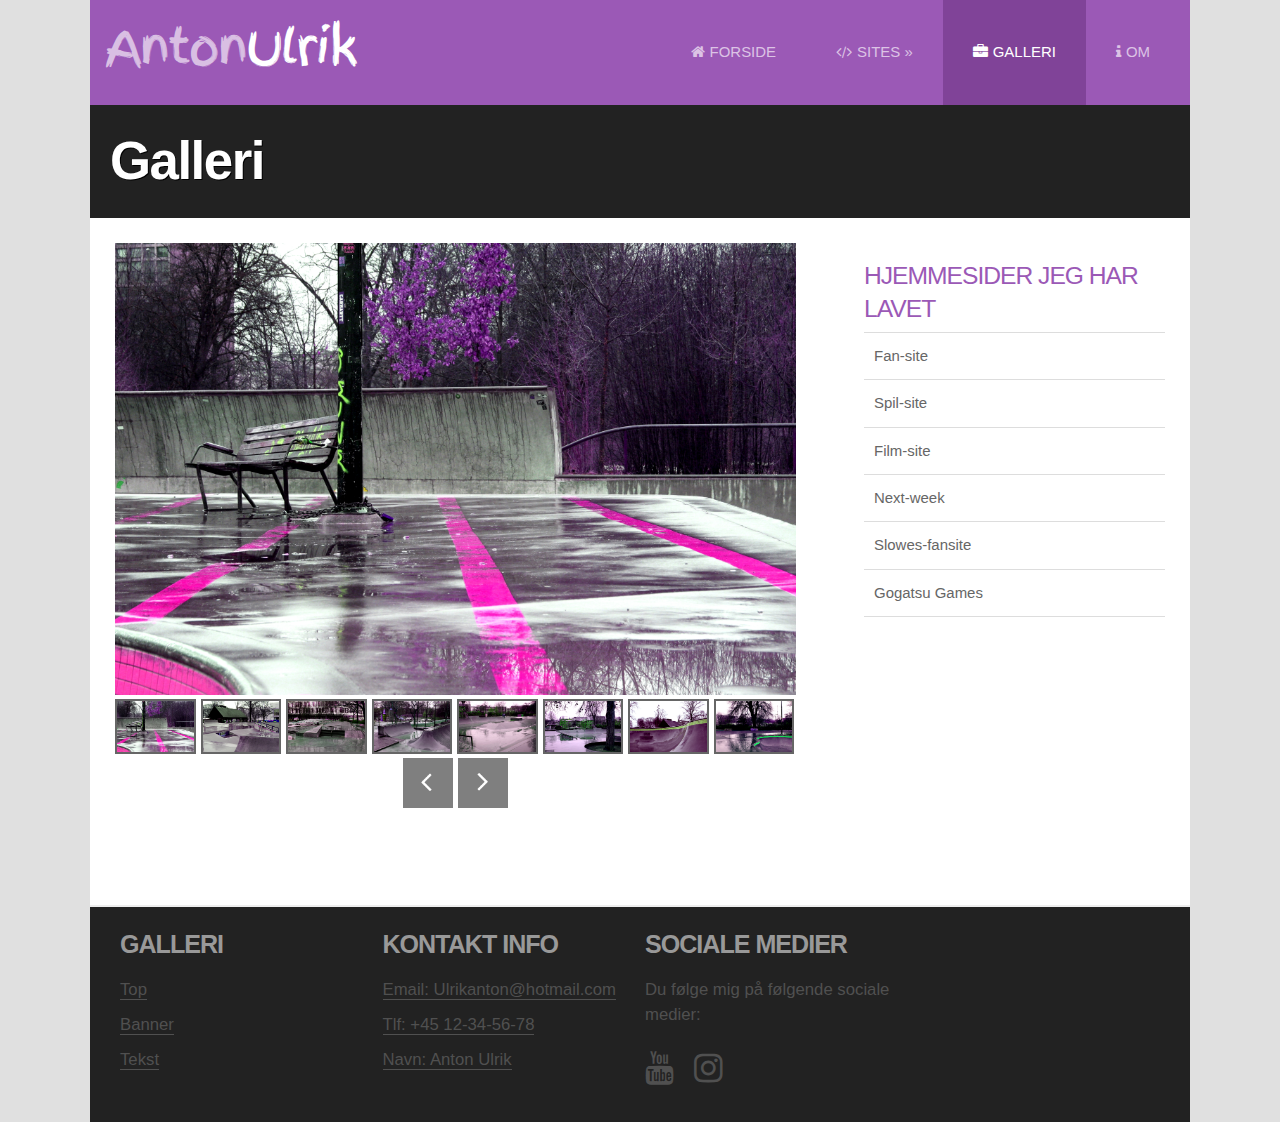
==== galleri.html @ 64e8ee47 "Added all code" ====
<!doctype html>
<html>
<head>
<meta http-equiv="Content-Type" content="text/html; charset=utf-8" />
<title>Galleri</title>
<link rel="stylesheet" href="standard_v2.css" type="text/css" />
<link rel="stylesheet" href="css/reset.css" type="text/css" />
<link rel="stylesheet" href="css/styles.css" type="text/css" />
<link href="https://fonts.googleapis.com/css?family=Finger+Paint" rel="stylesheet">
<link href="http://maxcdn.bootstrapcdn.com/font-awesome/4.1.0/css/font-awesome.min.css" rel="stylesheet">
<script type="text/javascript" src="js/jquery.js"></script>
<script type="text/javascript" src="js/slider.js"></script>
<script type="text/javascript" src="js/superfish.js"></script>
<script type="text/javascript" src="js/custom.js"></script>
<link rel="icon" href="images/icon.png">
<meta name="viewport" content="width=device-width, minimum-scale=1.0, maximum-scale=1.0" />
<script type="text/javascript">
			var v=true;

			var port;

			function view() {

		if(v==true){

 			document.getElementById("viewport").setAttribute("content", "");

			port="no viewport tag";

		}else{

			document.getElementById("viewport").setAttribute("content", "width=device-width, initial-scale=1.0");

			port="with viewport tag";

		}

		v=!v;

		alert(port);

			}


			document.createElement( "picture" );

		</script>

</head>
<body>
<div id="container"  class="width">

       <header> 
	<div class="width">

    		<h1><a href="index.html">Anton<strong>Ulrik</strong></a></h1>

		<nav>
	
    			<ul class="sf-menu dropdown">

			
        			<li><a href="index.html"><i class="fa fa-home"></i>Forside</a></li>

            			<li>

					<a href="#"><i class="fa fa-code"></i>Sites</a>
            			
					<ul>
						
                				<li><a href="http://grafisk.nextkbh.dk/elever/anto1480/fansite/" target="_blank">Fan-site</a></li>
						<li><a href="http://grafisk.nextkbh.dk/elever/anto1480/filmsite/" target="_blank">Film-site</a></li>
                    				<li><a href="http://grafisk.nextkbh.dk/elever/anto1480/spilsite/" target="_blank">Spil-site</a></li>
						<li><a href="http://nextmedieproduktion.dk/uge2018_20/gruppe_6/" target="_blank">Next-week</a></li>
						
                			</ul>

            			</li>

	     			<li class="selected"><a href="galleri.html"><i class="fa fa-briefcase"></i>Galleri</a></li>
            
				<li>

					<a href="om.html"><i class="fa fa-info"></i>Om</a>

            			</li>
            
       			</ul>

			
			<div class="clear"></div>
    		</nav>
       	</div>

	<div class="clear"></div>

       
    </header>


    <div id="intro">

	<div class="width">
      
		<div class="intro-content intro-content-short">
	
                    <h2>Galleri</h2>
                   
            	</div>
                
            </div>
            

    </div>

    <div id="body" class="width">

	<section id="content" class="two-column with-right-sidebar">

	    <article>
		<div id="tekst" class="center still">

    <img src="images/gallery1.jpg"  alt="stills" id="fotoserie"> 

</div>

<div class="center" id="thumbs">

    <img src="images/gallery1.jpg" alt="still" onclick="still(1);"> 

    <img src="images/gallery2.jpg" alt="still" onclick="still(2);"> 

    <img src="images/gallery3.jpg" alt="still" onclick="still(3);"> 

    <img src="images/gallery4.jpg" alt="still" onclick="still(4);"> 

    <img src="images/gallery5.jpg" alt="still" onclick="still(5);"> 

    <img src="images/gallery6.jpg" alt="still" onclick="still(6);"> 

    <img src="images/gallery7.jpg" alt="still" onclick="still(7);"> 

    <img src="images/gallery8.jpg" alt="still" onclick="still(8);"> 

</div>


<div class="center" id="pile">

    <img src="images/arrow_left.png" alt="tilbage" onclick="tilbage();">

    <img src="images/arrow_right.png"  alt="frem" onclick="frem();"> 


            <p>&nbsp;</p>
	
			</div></article>
        </section>
        
        <aside class="sidebar big-sidebar right-sidebar">
	
	
            <ul>	
               <li>
                    <h4>Hjemmesider jeg har lavet</h4>
                    <ul class="blocklist">
                        <li><a href="http://grafisk.nextkbh.dk/elever/anto1480/fansite/" target="_blank">Fan-site</a></li>
                        <li><a href="http://grafisk.nextkbh.dk/elever/anto1480/spilsite/" target="_blank">Spil-site</a></li>
                        <li><a href="http://grafisk.nextkbh.dk/elever/anto1480/filmsite/" target="_blank">Film-site</a></li>
                        <li><a href="http://grafisk.nextkbh.dk/elever/anto1480/nextweek/" target="_blank">Next-week</a></li>
                        <li><a href="http://grafisk.nextkbh.dk/elever/anto1480/musicsite/" target="_blank">Slowes-fansite</a></li>
						<li><a href="http://gogatsugames.xara.hosting/" target="_blank">Gogatsu Games</a></li>
                    </ul>
                </li>
                
               

		
               
			</ul>
		
        </aside>
    	<div class="clear"></div>
    </div>
   <footer>
        <div class="footer-content width">
            <ul>
            	<li><h4>Galleri</h4></li>
                <li><a href="#">Top</a></li>
                <li><a href="#intro">Banner</a></li>
                <li><a href="#tekst">Tekst</a></li>
            </ul>
            
            <ul>
            	<li><h4>Kontakt info</h4></li>
                <li><a href="mailto:ulrikanton@hotmail.com">Email: Ulrikanton@hotmail.com</a></li>
                <li><a>Tlf: +45 12-34-56-78</a></li>
                <li><a>Navn: Anton Ulrik</a></li>
            </ul>

            
            <ul class="endfooter">
            	<li><h4>Sociale medier</h4></li>
                <li>Du følge mig på følgende sociale medier:<br /><br />

<div class="social-icons">


<a href="https://www.youtube.com/c/powerfreakdkstudios" target="_blank"><i class="fa fa-youtube fa-2x"></i></a>

<a href="https://www.instagram.com/anton_ulrik/" target="_blank"><i class="fa fa-instagram fa-2x"></i></a>

</div>

</li>
            </ul>
            
			<div class="clear"></div>
		</div></footer>
</div>
</body>
</html>
---- standard_v2.css ----
@charset "UTF-8";
/* CSS Document */
*{
	margin:0;
	padding:0;
	box-sizing:border-box;
}
html{  /* NB! COMMENT UD FOR SINGLE-PAGE PROJEKTER */
    /*overflow-y:scroll; 
    -moz-scrollbars:vertical;*/
}
p{
	padding-bottom:1em;
}
.clearfix::after{
	display:table;
	content:"";	
	clear:both;
}
/* RWD: */
img{
	width:100%;
	height:auto;	
}
/* KOLONNERNE: */
[class*="col"] {
    float: left;
    padding:0 0.5%;
}
.col1{
	width:8.333%;
}
.col2{
	width:16.666%;
}
.col3{
	width:25%;
}
.col4{
	width:33.333%;
}
.col5{
	width:41.666%;
}
.col6{
	width:50%;
}
.col7{
	width:58.333%;
}
.col8{
	width:66.666%;
}
.col9{
	width:75%;
}
.col10{
	width:83.333%;
}
.col11{
	width:91.666%;
}
.col12{
	width:100%;
    float:none;
}
---- css/styles.css ----
@import url(http://fonts.googleapis.com/css?family=Source+Sans+Pro:300,400,700);

body {
	background: #e0e0e0;
	margin:0;
	padding:0;
	font-family: arial;
	font-size: 1.1em;
	color: #666;
	font-weight: 400;

}

* {
	margin:0;
	padding:0;
}

.sjovfont{
	font-family: 'Finger Paint', cursive;
}

table {
	width: 100%;
	text-align: left;
}

th, td {
	padding: 10px 10px;
}

th {
	color: #666;
	background: #ccc none repeat-x scroll left top;
}

td {
	border-bottom: 1px solid #ccc;
}

code, blockquote {
	display: block;
	border-left: 5px solid #ccc;
	padding: 10px;
	margin-bottom: 20px;
}
code {
	background-color: #333;
	color:#ccc;
	border: none;
	font-family: "Courier New", Courier, monospace;
}
.top{
	margin-top:30px;
}
blockquote {
	border-left: 5px solid #ccc;
}
.expanded{
	margin-left: 20px;
	text-align: justify;
}
blockquote p {
	font-style: italic;
	font-family: Georgia, "Times New Roman", Times, serif;
	margin: 0;
	color: #999;
	height: 1%;
}

p {
	line-height: 1.9em;
	margin-bottom: 20px;
}

a {
	color: #9B59B6;
	border-bottom: 1px solid #9B59B6;
	text-decoration: none;
}

a:hover {
	border-bottom-color: #333;
	color: #333;
}

a:focus {
	outline: none;
}

.normalfont{
	font-family: Arial, "Helvetica Neue", Helvetica, sans-serif;
	font-weight: 100;
}
a.button { 
  
   	background:#9B59B6;
    color: #FFFFFF;
	border: 1px solid #804398;
    display: inline-block;
	font-size:0.7em;
    padding: 5px 10px;
    text-shadow: 1px 1px 0 #804398;
    border-radius: 5px;
    text-decoration: none;
    text-transform: uppercase;
}
#form1{
	margin-top: -20px;
}
a.button:hover {
	background:#804398;
}

a.button-reversed { 
	background-color: #ddd;
        text-shadow: 1px 1px 0 #fff;
	color: #666;
	border-color: #ccc;
}

a.button-reversed:hover {
	background: #ccc;
}

fieldset {
	display: block;
	border: none;
	border-top: 1px solid #ccc;
}

fieldset legend {
	font-weight: bold;
	font-size: 0.9em;
	padding-right: 10px;
	color: #333;
}

fieldset form {
	padding-top: 15px;
}

fieldset p label {
	float: left;
	width: 150px;
}
form{
	margin-top: 220px;
}
form input, form select, form textarea {
	padding: 5px;
	color: #333333;
	border: 1px solid #ddd;
	border-right:1px solid #ccc;
	border-bottom:1px solid #ccc;
	background-color:#fff;
	font-family: Arial, Helvetica, sans-serif;
	font-size: 0.9em;
}

form input.formbutton {
	border: none;
	background: #804398;
	color: #ffffff;
	font-weight: bold;
	padding: 6px 10px;
	font-size: 0.8em;
	letter-spacing: 1px;
	width: auto;
	overflow: visible;
}

form.searchform input {
  font-size: 0.9em;
    padding: 6px;
}

form.searchform p {
	margin: 5px 0;
}


span.required {
	color: #ff0000;
}
.ned{
	margin-top: 100px;
}
h1 {
	color: #000;
	font-size: 2.7em;
	margin-bottom: 10px;
	font-family: 'Finger Paint', cursive;
}

h2 {
	color: #444;
	font-size: 2.5em;
	letter-spacing: -1.5px;
	padding: 0 0 10px;
	font-weight: 300;
	margin: 0;
}
textarea{
	resize: none;
}
h3 {
	color: #CEADDB;
	font-size: 1.9em;
	font-weight: 600;
	margin-bottom: 10px;
	letter-spacing: -1px;
}

h4 {
    color: #9B59B6;
    font-size: 1.2em;
    text-transform: uppercase;
    padding-bottom: 10px;
}

h5 {
	padding-bottom: 10px;
	font-size: 1.1em;
	color: #999;
}

ul, ol {
	margin: 0 0 35px 35px;
	padding: 0;
	list-style: disc;
}

li {
	padding-bottom: 10px;
}

li ol, li ul {
	font-size: 1.0em;
	margin-bottom: 0;
	padding-top: 5px;
}

.width {
	max-width: 1100px;
	margin: 0 auto;
}


#container {
	background-color: #fff;
	width: auto;
	margin: 0 auto;
}

.fixed-header header {
	position: fixed;
	width: 100%;
}
.marginleft{
	margin-left: 3px;
}
header {
	padding: 0px 10px 0;
	margin: 0 auto;
	text-align: left;
	background-color: #9B59B6;
}



header h1 {
	margin: 0;
	float: left;
}
.still{
	  max-width:700px; margin:0 auto;
	  }

#thumbs img{
		   width:80.6px;
	border: #666 solid 2px;
		   }

#pile img{
		 width:50px;
	border:none; cursor:pointer;
		 text-align: center;
		 }
#pile{
	text-align: center;
}



#thumbs{
	   cursor:pointer;
	   }
header h1 a, header h1 a:hover {
    color: #D9BFE3;
    padding: 25px 5px 30px;
    letter-spacing: -2px;
    border-bottom: none;
    display: block;
    font-weight: 300;

}

header h1 a strong {
	color: #fff;
}

nav {
	float: right;
}

nav ul {
	list-style: none;
	padding: 0;
	margin: 0;
	text-align: left;
}

nav ul ul { 
	margin: 0;
	padding: 10px 0;
}

nav ul li {
	display: block;
	float: left;
	padding: 0px;
}

nav ul li li {
	padding: 0;
}


nav ul li a {
	display: block;
	float: left;
	padding: 45px 30px;
    color: #DCC3E5;
    font-size: 0.85em;
	margin: 0;
     border-bottom: none;
	text-transform: uppercase;
	letter-spacing: 0px;
}

nav ul li a i { padding-right: 5px; }

nav ul li li a {
	float: none;
	padding: 10px 0 10px 35px;
}

nav ul li a:hover {
	color: #fff;
	text-decoration: none;
}

nav ul li.selected a, nav ul li.selected a:hover {
	color: #fff;
	background-color: #804398;
}

nav ul li.selected a:hover {
	background-color: #804398 !important;
	background-image: none !important;
}

nav ul li a:hover, nav ul li.sfHover a {
	color: #fff;
	background-color: #804398;
}


nav ul li a.sf-with-ul:hover, nav ul li.sfHover a {
	color: #fff;
}


 nav ul li.sfHover ul a, nav ul ul {
	background: #804398;
	color: #DCC3E5;
}

nav ul li.sf-with-ul.selected ul a, nav ul li.selected ul, nav ul li.selected.sfHover a  {
	background-color: #804398;
	color: #fff;
}
nav ul li.sf-with-ul.selected ul li a, nav ul li.selected.sfHover li a,  nav ul li.sfHover a a, nav ul li.selected li a  {
	color: #DCC3E5;
}

nav ul li.sf-with-ul.selected ul li a:hover, nav ul li.selected.sfHover ul li a:hover {
	color: #fff;
}

nav ul li li a:hover, nav ul li.sfHover li a:hover {
	color: #fff;
}

/*** ESSENTIAL STYLES ***/
.sf-menu, .sf-menu * {
	list-style:		none;
}
.sf-menu {
	line-height:	1.0;
}
.sf-menu ul {
	position:		absolute;
	top:			-999em;
	width:			auto; /* left offset of submenus need to match (see below) */
	margin-top: 	10px;
}
.sf-menu ul li {
	width:			100%;
}
.sf-menu li:hover {
	visibility:		inherit; /* fixes IE7 'sticky bug' */
}
.sf-menu li {
	float:			left;
	position:		relative;
}
.sf-menu a {
	display:		block;
	position:		relative;
}
.sf-menu li:hover ul,
.sf-menu li.sfHover ul {
	left:			0;
	top:			60px; /* match top ul list item height */
	z-index:		99;
}
ul.sf-menu li:hover li ul,
ul.sf-menu li.sfHover li ul {
	top:			-999em;
}
ul.sf-menu li li:hover ul,
ul.sf-menu li li.sfHover ul {
	left:			auto; /* match ul width */
	top:			0;
}
ul.sf-menu li li:hover li ul,
ul.sf-menu li li.sfHover li ul {
	top:			-999em;
}
ul.sf-menu li li li:hover ul,
ul.sf-menu li li li.sfHover ul {
	left:			10em; /* match ul width */
	top:			0;
}

/* intro */
div#intro {
	background-color: #222;
	background-image: url("../images/blahahablehbleh.png");
	background-position: left;
	background-repeat: no-repeat;
  -webkit-animation: fadein 2s; /* Safari, Chrome and Opera > 12.1 */
       -moz-animation: fadein 2s; /* Firefox < 16 */
        -ms-animation: fadein 2s; /* Internet Explorer */
         -o-animation: fadein 2s; /* Opera < 12.1 */
            animation: fadein 2s;
}
@keyframes fadein {
    from { opacity: 0; }
    to   { opacity: 1; }
}

/* Firefox < 16 */
@-moz-keyframes fadein {
    from { opacity: 0; }
    to   { opacity: 1; }
}

/* Safari, Chrome and Opera > 12.1 */
@-webkit-keyframes fadein {
    from { opacity: 0; }
    to   { opacity: 1; }
}

/* Internet Explorer */
@-ms-keyframes fadein {
    from { opacity: 0; }
    to   { opacity: 1; }
}

/* Opera < 12.1 */
@-o-keyframes fadein {
    from { opacity: 0; }
    to   { opacity: 1; }
}
div#intro .intro-content {
	padding: 65px 40px;
	text-align: center;
}

div#intro div.intro-content-short {
	padding: 30px 0 20px 20px;
	text-align: left;
}


div#intro h2 {
	text-shadow: 1px 1px 0 #000;
	font-size: 3em;
}

div#intro h2, div#intro p {
	color: #fff;
	font-weight: bold;
}

div#intro p {
	font-size: 1.3em;
	color: #ddd;
	line-height: 1.3em;
}

a.button-slider {
	padding: 10px 15px;
	font-size: 0.8em;
	text-align: center;
	border-color: #B27CC5;
	margin: 5px 10px 5px 0;
}

a.button-slider.button-reversed {
	border-color: #fff;
}

a.button-slider i { padding-right: 5px; }

img {
	max-width: 100%;
	height: auto;
}

#body {
	background: none;
	margin: 0 auto;
 	padding: 15px 15px 0;
	clear: both;
}

.fixed-header #body { 
	padding-top: 120px; 
	margin-top: 0;
}

#content {
    float: left;
}

.two-column {
	width: 66%;
}

.three-column {
	width: 46%;
	margin: 0 2%;
}

.with-right-sidebar {
	margin-right: 2%;
}

.with-left-sidebar {
	margin-left: 2%;
}


article {
    padding: 10px 10px 20px 5px;
 }

article .article-info {
    color: #c0c0c0;
    font-size: 0.9em;
    letter-spacing: -0.5px;
    padding: 0 0 10px 0;
}

article .article-info a { 
	color: #c0c0c0;
	border-bottom-color: #c0c0c0;
}

.sidebar {
	margin-top: 10px;
}

.small-sidebar { 
   width: 25%;
}

.big-sidebar {
	width: 30%;
}

.left-sidebar { 
	float: left;
}

.right-sidebar {
	float: right;
}



.sidebar h4 {
	padding-bottom: 0;
	font-size: 1.4em;
	letter-spacing: -1px;
	padding: 6px 0;
}

.sidebar ul {
	margin: 0;
	padding: 0;
	list-style: none;
}

.sidebar ul li {
	margin-bottom: 20px;
	line-height: 1.9em;
	padding: 10px;
}

.sidebar ul li.bg {
	background-color: #f0f0f0;
}


.sidebar .bg h4 {
	color: #666;
}


.sidebar li ul {
    list-style: none outside none;
    margin: 0px;
}

.sidebar li ul li {
	display: block;
	border-top: none;
	padding: 7px 2px;
	margin: 0;
	line-height: 1.5em;
	font-size: 0.85em;
}

.sidebar li ul li ul {
	margin-top: 10px;
}

.sidebar li ul li li  {
	font-size: 1.0em;
	padding-left: 15px;
}



.sidebar li ul li.text { 
	border-bottom: none;
}


.sidebar li ul li a {
	 border-bottom-color: #666;
	color: #666;
}

.sidebar li ul li a:hover {
	 border-bottom-color: #9B59B6;
	color: #9B59B6;
}


.sidebar li ul li a.readmore {
   font-weight: bold;
}


.sidebar ul.blocklist {
	border-top: 1px solid #ddd;
}

.sidebar ul.blocklist li {
	padding: 0;
}

.sidebar ul.blocklist li a,
.sidebar ul.blocklist li a:hover {
	border-bottom: 0;
	display: block;
	border-bottom: 1px solid #ddd;
	padding: 12px 10px;
}

.sidebar ul.blocklist li a.selected {
	background:#9B59B6;
    color: #FFFFFF;
	border: 1px solid #804398;
	font-weight: bold;

}
.sidebar li ul.blocklist li li {
	font-size: 1.0em;
}

.sidebar li ul.blocklist ul {
	margin-top: 0;
}

.sidebar li ul.blocklist li li a,
.sidebar li ul.blocklist li li a:hover {
	padding-left: 25px;
}

.sidebar ul.newslist li {
	padding: 20px 5px;
	border-bottom: 1px dashed #ddd;
}

.sidebar ul.newslist p {
	margin-bottom: 0;
}


span{
	text-align: center;
}


.clear {
	clear: both;
}

footer {
	margin:20px auto 0;
	background: #222;
	border-top: 2px solid #eee;
}

footer p {
	text-align: left;
	color: #ccc;
	font-size: 0.9em;
	margin: 0;
	padding: 0;
}

footer p a {
	color: #ccc;
	font-weight: bold;
}

.footer-content {
	padding: 20px 25px 30px;
}

footer .footer-content ul {
	width: 25%;
	list-style: none;
	margin: 0;
	padding: 0;
	float: left;
}

footer .footer-content li {
	padding: 5px 5px;
}

footer .footer-content li a, footer .footer-content h4 {
}

footer .footer-content li a {
 color: #505050;
	border-bottom-color:#505050;
    
}

footer .footer-content li {
 color: #505050;
	line-height: 1.5em;
font-size: 0.95em;
}

footer .footer-content li a:hover { 
	color: #909090;

	border-bottom-color:#909090;
}

footer .footer-content h4 {
   color: #999;
    font-size: 1.5em;
    padding-bottom: 10px;
	font-weight: bold;
	letter-spacing: -1px;
}

footer .footer-bottom {
	padding: 10px;
	text-align: center;
	background-color: #000;
}

footer .footer-bottom p {
	text-align: center;
}

footer .footer-bottom p, footer .footer-bottom p a {
	color: #666;
	border-bottom-color: #666;
}

div.social-icons a {
	border-bottom: none;
	margin-right: 15px;
}

@media screen and (max-width: 1024px){
	h1{
		font-size: 40px;
	}
}


@media screen and (max-width: 740px) {

	body { font-size: 0.8em; }	

	
	header { text-align: center; }

	header h1 { float: none; text-align: center;  }

	header h1 a, header h1 a:hover { float: none; padding: 5px; }

	nav { float: none; }

	nav ul li a { padding: 20px 10px; }

	nav ul li li a { padding: 7px 0 7px 7px; }

	.sf-menu li:hover ul, .sf-menu li.sfHover ul { top: 23px; }

	div#container { width: auto; }

	footer .footer-content ul { margin-bottom: 15px; }

	footer .footer-content ul.endfooter { margin-bottom: 0px; }

	.width { width:auto; padding-left: 10px; padding-right: 10px; }
	
	#content, aside.sidebar { float: none; width: auto; }

	#content { padding: 10px; }

	footer .footer-content ul { width: auto; float: none; }
}


@media screen and (max-width: 540px) {


	body { font-size: 0.8em; }

	header { text-align: center; padding: 10px 0 5px; }

	header h1 a, header h1 a:hover { text-align: center;  padding: 10px; font-size: 1.1em; }

	header h1, nav { float: none; }
	
	nav { height: auto; position: relative; }

	nav ul { margin: 0; }
	
	.sf-menu ul { position: relative; width: auto; display: block; margin-top: 0; }

	nav ul ul { margin: 0px; border-top-right-radius: 0; }

	nav ul li { margin: 5px 0; padding: 0; float: none; }

	nav ul li a { background-color: #A66ABE; padding: 5px 7px; }

	nav ul li li a { padding: 2px 0 2px 10px; }

	nav ul li a, .sf-menu li { float: none; }

	nav ul li li { margin: 0; }

	div#intro .intro-content { padding: 20px 5px; }
	
	div#intro div.intro-content-short { padding: 20px 5px 10px; }

	div#body { margin-top: 10px; }

	.fixed-header #body { padding-top: 200px; }

	.sf-menu li:hover ul, .sf-menu li.sfHover ul { top: 0; }
form{
	margin-top: 50px;
}
	.top{
		min-width: 100%;
		margin-left: 10px;
	}
	
}
@media screen and (max-width: 768px){
	textarea{
	resize: none;
	width: 178px;
		height: 160px;
}
}
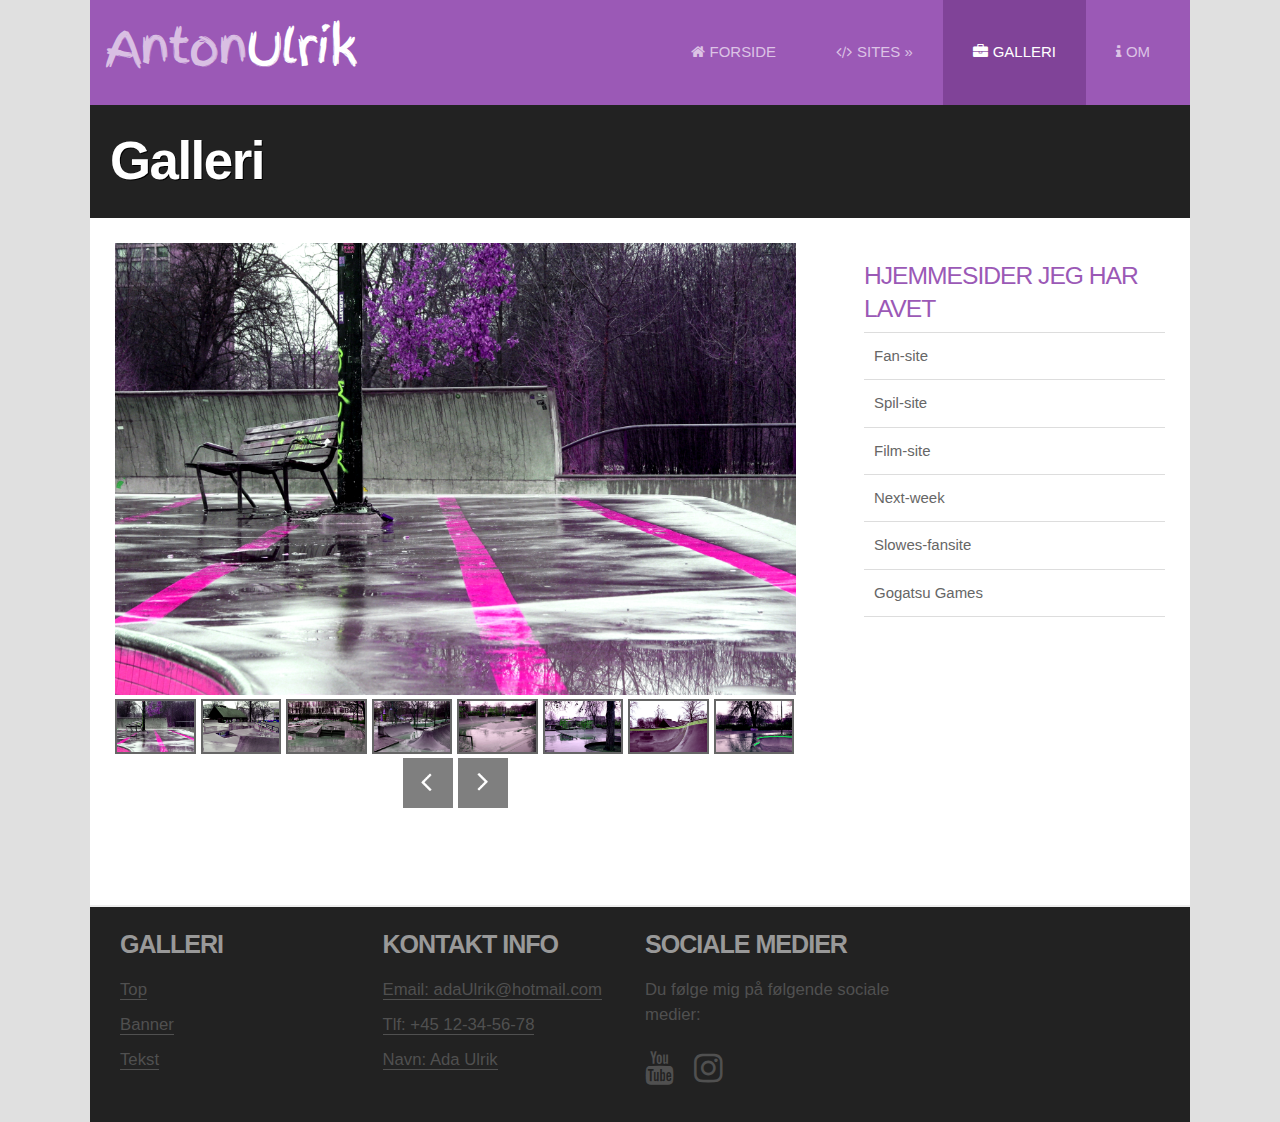
==== commit 47ca8642: "Update galleri.html" ====
--- a/galleri.html
+++ b/galleri.html
@@ -193,9 +193,9 @@
             
             <ul>
             	<li><h4>Kontakt info</h4></li>
-                <li><a href="mailto:ulrikanton@hotmail.com">Email: Ulrikanton@hotmail.com</a></li>
+                <li><a href="mailto:adaulrik@hotmail.com">Email: adaUlrik@hotmail.com</a></li>
                 <li><a>Tlf: +45 12-34-56-78</a></li>
-                <li><a>Navn: Anton Ulrik</a></li>
+                <li><a>Navn: Ada Ulrik</a></li>
             </ul>
 
             
@@ -208,7 +208,7 @@
 
 <a href="https://www.youtube.com/c/powerfreakdkstudios" target="_blank"><i class="fa fa-youtube fa-2x"></i></a>
 
-<a href="https://www.instagram.com/anton_ulrik/" target="_blank"><i class="fa fa-instagram fa-2x"></i></a>
+<a href="https://www.instagram.com/ada_ulrik/" target="_blank"><i class="fa fa-instagram fa-2x"></i></a>
 
 </div>
 
@@ -219,4 +219,4 @@
 		</div></footer>
 </div>
 </body>
-</html>+</html>
